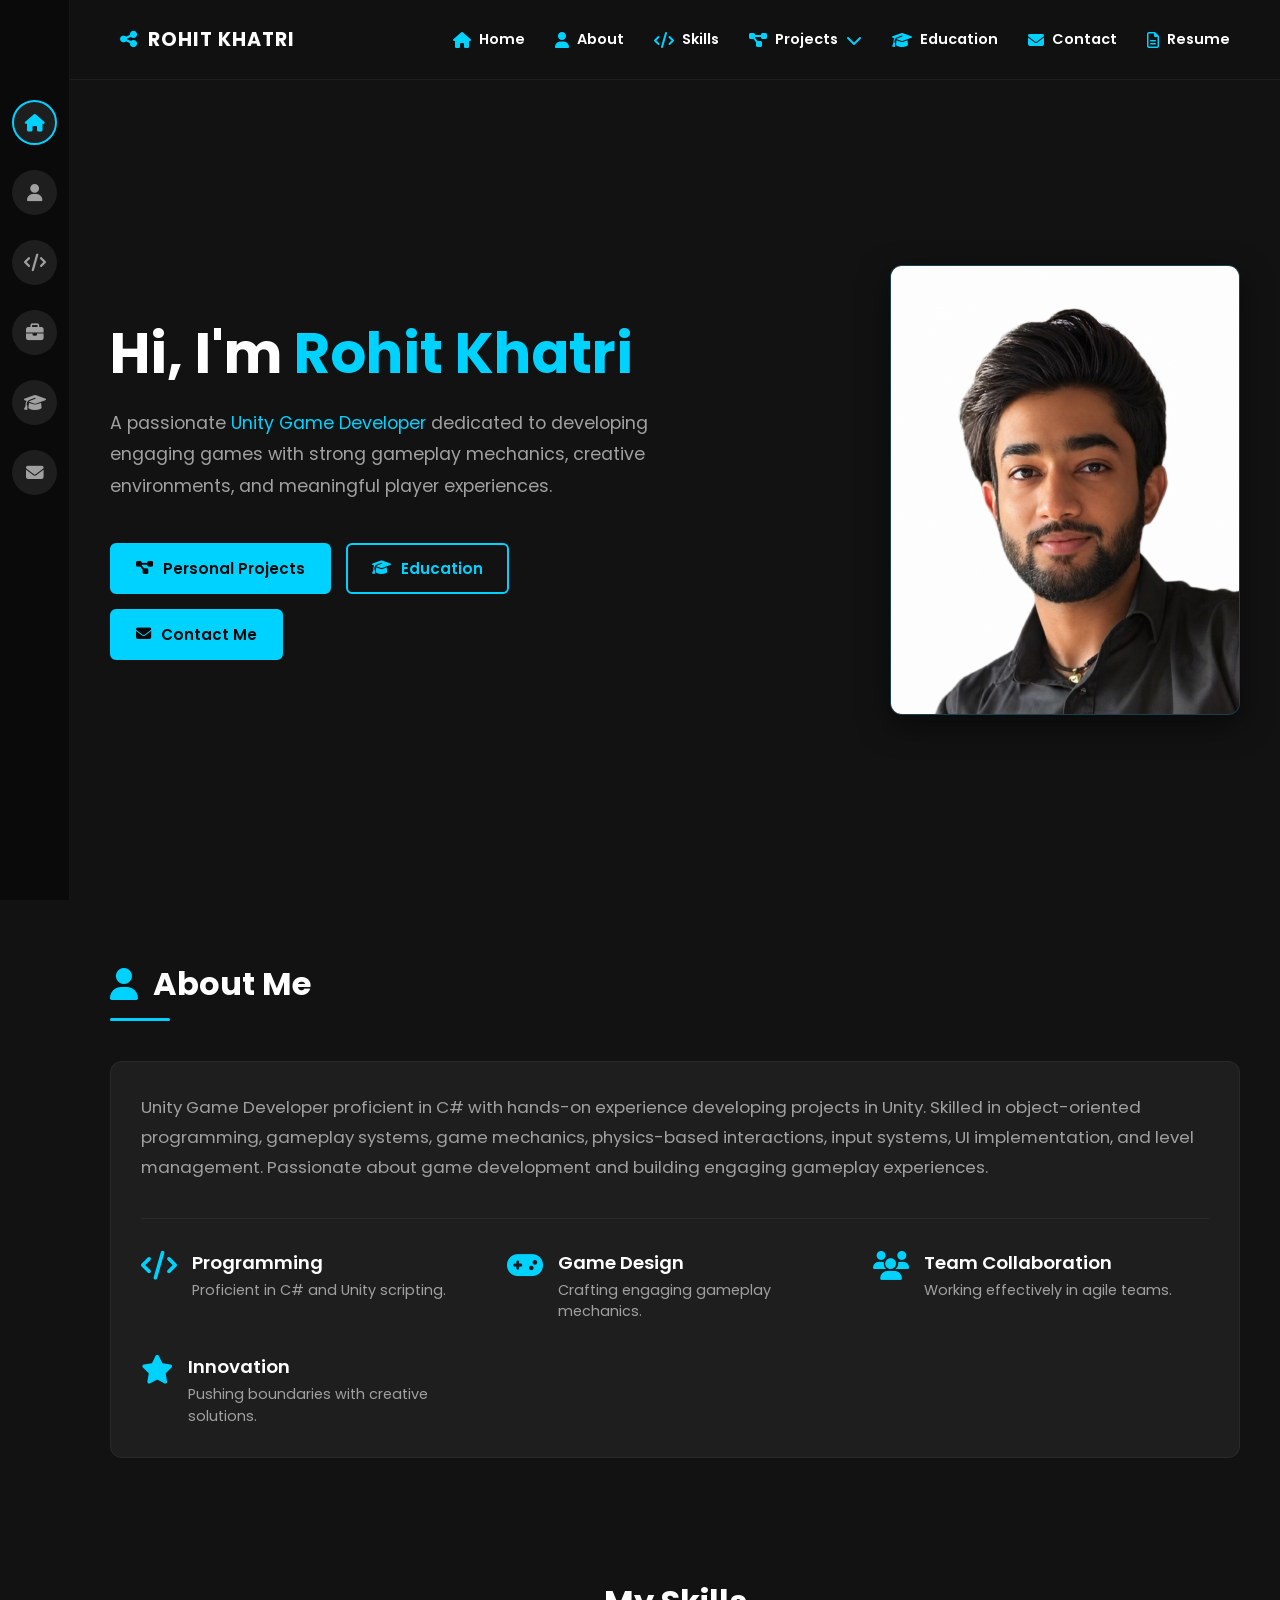
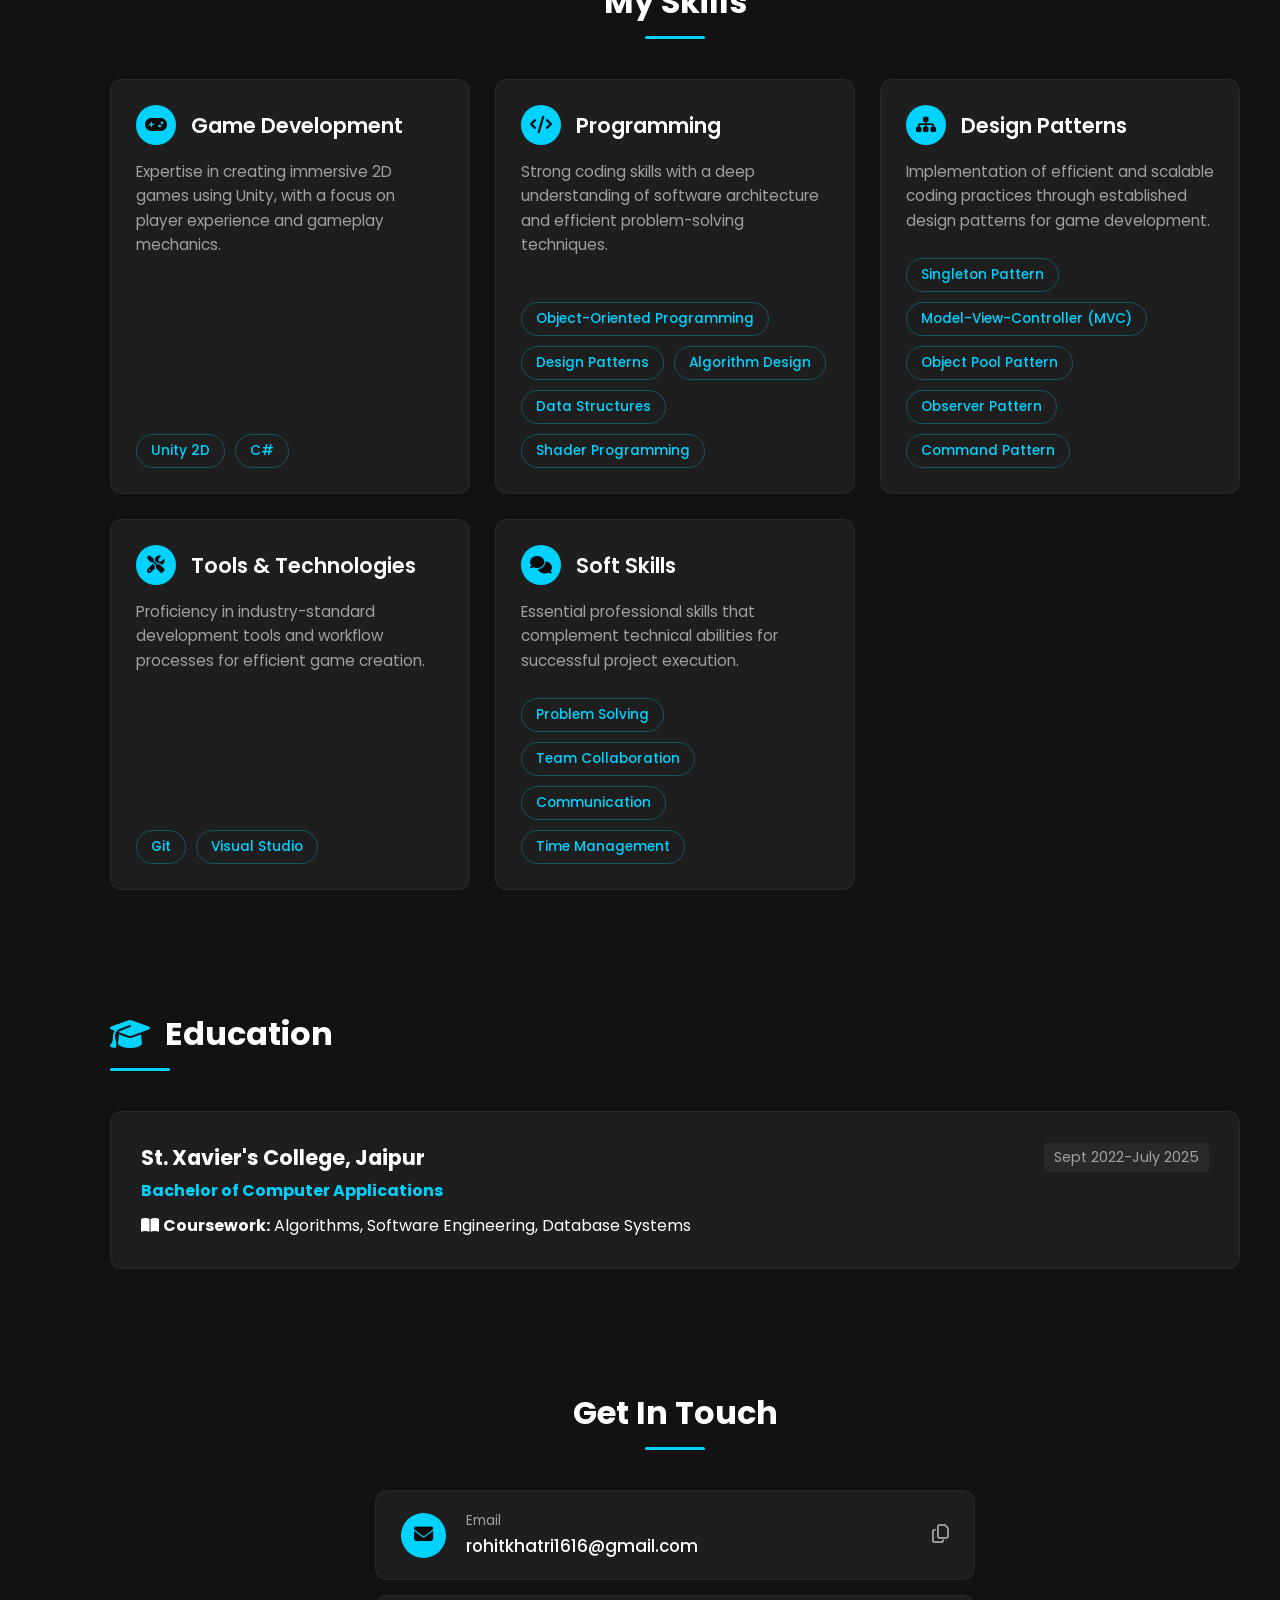
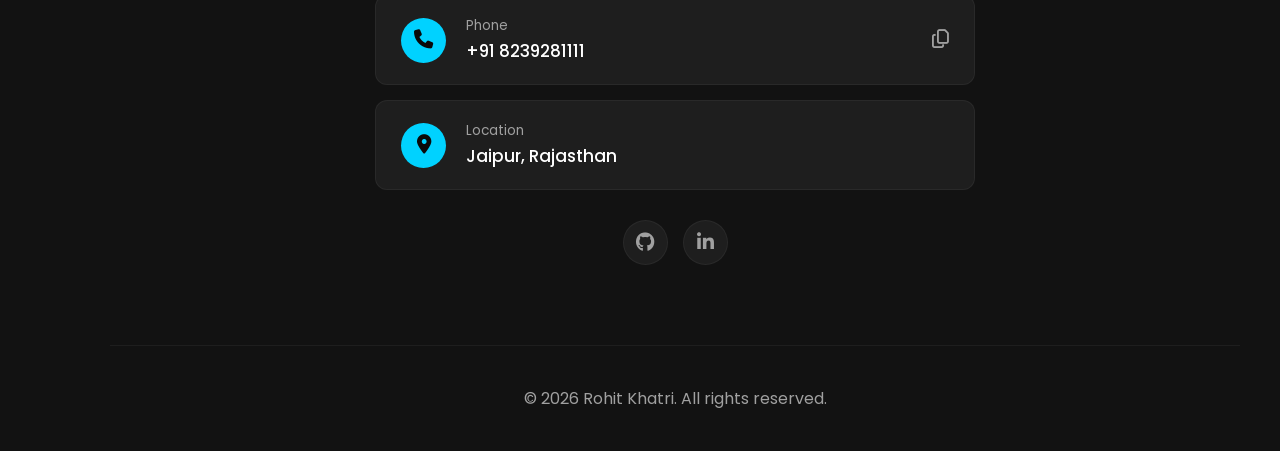
==== index.html @ 92eca4d9 "Initial commit" ====
<!DOCTYPE html>
<html lang="en">
<head>
    <meta charset="UTF-8">
    <meta name="viewport" content="width=device-width, initial-scale=1.0">
    <title>Rohit Khatri - Game Developer</title>
    <!-- Google Fonts -->
    <link href="https://fonts.googleapis.com/css2?family=Poppins:wght@300;400;600;700&display=swap" rel="stylesheet">
    <!-- FontAwesome for Icons -->
    <link rel="stylesheet" href="https://cdnjs.cloudflare.com/ajax/libs/font-awesome/6.4.0/css/all.min.css">
    <link rel="stylesheet" href="style.css">
</head>
<body>

    <!-- Fixed Left Sidebar Navigation -->
    <aside class="sidebar">
        <a href="#home" class="icon-btn active" title="Home"><i class="fa-solid fa-house"></i></a>
        <a href="#about" class="icon-btn" title="About"><i class="fa-solid fa-user"></i></a>
        <a href="#skills" class="icon-btn" title="Skills"><i class="fa-solid fa-code"></i></a>
        <a href="projects.html" class="icon-btn" title="Projects"><i class="fa-solid fa-briefcase"></i></a>
        <a href="#education" class="icon-btn" title="Education"><i class="fa-solid fa-graduation-cap"></i></a>
        <a href="#contact" class="icon-btn" title="Contact"><i class="fa-solid fa-envelope"></i></a>
    </aside>

    <!-- Top Navigation -->
    <header class="top-nav">
        <div class="logo">
            <i class="fa-solid fa-share-nodes"></i> ROHIT KHATRI
        </div>
        <nav>
            <ul>
                <li><a href="#home"><i class="fa-solid fa-house"></i> Home</a></li>
                <li><a href="#about"><i class="fa-solid fa-user"></i> About</a></li>
                <li><a href="#skills"><i class="fa-solid fa-code"></i> Skills</a></li>
                <li><a href="projects.html"><i class="fa-solid fa-diagram-project"></i> Projects <i class="fa-solid fa-chevron-down small-icon"></i></a></li>
                <li><a href="#education"><i class="fa-solid fa-graduation-cap"></i> Education</a></li>
                <li><a href="#contact"><i class="fa-solid fa-envelope"></i> Contact</a></li>
                <li><a href="Rohit_CV.pdf" target="_blank"><i class="fa-regular fa-file-lines"></i> Resume</a></li>
            </ul>
        </nav>
    </header>

    <main class="content-area">
        
        <!-- Hero Section -->
        <section id="home" class="hero-section section-padding">
            <div class="hero-text">
                <h1>Hi, I'm <span class="highlight">Rohit Khatri</span></h1>
                <p>A passionate <span class="highlight">Unity Game Developer</span> dedicated to developing engaging games with strong gameplay mechanics, creative environments, and meaningful player experiences.</p>
                
                <div class="hero-buttons">
                    <a href="projects.html" class="btn"><i class="fa-solid fa-diagram-project"></i> Personal Projects</a>
                    <a href="#education" class="btn btn-outline"><i class="fa-solid fa-graduation-cap"></i> Education</a>
                    <a href="#contact" class="btn"><i class="fa-solid fa-envelope"></i> Contact Me</a>
                </div>
            </div>
            
            <div class="hero-image">
                <img src="profile.png" alt="Rohit Khatri Profile" onerror="this.src='https://via.placeholder.com/400x400/1e1e1e/00d2ff?text=Profile+Image'">
            </div>
        </section>

        <!-- About Section -->
        <section id="about" class="section-padding">
            <div class="section-header">
                <h2><i class="fa-solid fa-user"></i> About Me</h2>
                <div class="divider"></div>
            </div>
            <div class="about-content box-card">
                <p>Unity Game Developer proficient in C# with hands-on experience developing projects in Unity. Skilled in object-oriented programming, gameplay systems, game mechanics, physics-based interactions, input systems, UI implementation, and level management. Passionate about game development and building engaging gameplay experiences.</p>
                
                <!-- HIGHLIGHTS GRID -->
                <div class="about-highlights">
                    <div class="highlight-item">
                        <i class="fa-solid fa-code"></i>
                        <div class="highlight-text">
                            <h4>Programming</h4>
                            <p>Proficient in C# and Unity scripting.</p>
                        </div>
                    </div>
                    <div class="highlight-item">
                        <i class="fa-solid fa-gamepad"></i>
                        <div class="highlight-text">
                            <h4>Game Design</h4>
                            <p>Crafting engaging gameplay mechanics.</p>
                        </div>
                    </div>
                    <div class="highlight-item">
                        <i class="fa-solid fa-users"></i>
                        <div class="highlight-text">
                            <h4>Team Collaboration</h4>
                            <p>Working effectively in agile teams.</p>
                        </div>
                    </div>
                    <div class="highlight-item">
                        <i class="fa-solid fa-star"></i>
                        <div class="highlight-text">
                            <h4>Innovation</h4>
                            <p>Pushing boundaries with creative solutions.</p>
                        </div>
                    </div>
                </div>
            </div>
        </section>

        <!-- Technical Skills Section -->
        <section id="skills" class="section-padding">
            <div class="section-header text-center">
                <h2>My Skills</h2>
                <div class="divider center"></div>
            </div>
            
            <div class="skills-grid-new">
                
                <!-- Card 1: Game Development -->
                <div class="skill-card-new box-card">
                    <div class="skill-head">
                        <div class="skill-icon"><i class="fa-solid fa-gamepad"></i></div>
                        <h3>Game Development</h3>
                    </div>
                    <p class="skill-desc">Expertise in creating immersive 2D games using Unity, with a focus on player experience and gameplay mechanics.</p>
                    <div class="skill-tags">
                        <span class="skill-tag">Unity 2D</span>
                        <span class="skill-tag">C#</span>
                    </div>
                </div>

                <!-- Card 2: Programming -->
                <div class="skill-card-new box-card">
                    <div class="skill-head">
                        <div class="skill-icon"><i class="fa-solid fa-code"></i></div>
                        <h3>Programming</h3>
                    </div>
                    <p class="skill-desc">Strong coding skills with a deep understanding of software architecture and efficient problem-solving techniques.</p>
                    <div class="skill-tags">
                        <span class="skill-tag">Object-Oriented Programming</span>
                        <span class="skill-tag">Design Patterns</span>
                        <span class="skill-tag">Algorithm Design</span>
                        <span class="skill-tag">Data Structures</span>
                        <span class="skill-tag">Shader Programming</span>
                    </div>
                </div>

                <!-- Card 3: Design Patterns -->
                <div class="skill-card-new box-card">
                    <div class="skill-head">
                        <div class="skill-icon"><i class="fa-solid fa-sitemap"></i></div>
                        <h3>Design Patterns</h3>
                    </div>
                    <p class="skill-desc">Implementation of efficient and scalable coding practices through established design patterns for game development.</p>
                    <div class="skill-tags">
                        <span class="skill-tag">Singleton Pattern</span>
                        <span class="skill-tag">Model-View-Controller (MVC)</span>
                        <span class="skill-tag">Object Pool Pattern</span>
                        <span class="skill-tag">Observer Pattern</span>
                        <span class="skill-tag">Command Pattern</span>
                    </div>
                </div>

                <!-- Card 4: Tools & Technologies -->
                <div class="skill-card-new box-card">
                    <div class="skill-head">
                        <div class="skill-icon"><i class="fa-solid fa-screwdriver-wrench"></i></div>
                        <h3>Tools & Technologies</h3>
                    </div>
                    <p class="skill-desc">Proficiency in industry-standard development tools and workflow processes for efficient game creation.</p>
                    <div class="skill-tags">
                        <span class="skill-tag">Git</span>
                        <span class="skill-tag">Visual Studio</span>
                    </div>
                </div>

                <!-- Card 5: Soft Skills -->
                <div class="skill-card-new box-card">
                    <div class="skill-head">
                        <div class="skill-icon"><i class="fa-solid fa-comments"></i></div>
                        <h3>Soft Skills</h3>
                    </div>
                    <p class="skill-desc">Essential professional skills that complement technical abilities for successful project execution.</p>
                    <div class="skill-tags">
                        <span class="skill-tag">Problem Solving</span>
                        <span class="skill-tag">Team Collaboration</span>
                        <span class="skill-tag">Communication</span>
                        <span class="skill-tag">Time Management</span>
                    </div>
                </div>

            </div>
        </section>

        <!-- Education Section -->
        <section id="education" class="section-padding">
            <div class="section-header">
                <h2><i class="fa-solid fa-graduation-cap"></i> Education</h2>
                <div class="divider"></div>
            </div>
            
            <div class="education-card box-card">
                <div class="edu-header">
                    <h3>St. Xavier's College, Jaipur</h3>
                    <span class="edu-date">Sept 2022-July 2025</span>
                </div>
                <h4 class="highlight">Bachelor of Computer Applications</h4>
                <p class="mt-2"><i class="fa-solid fa-book-open"></i> <strong>Coursework:</strong> Algorithms, Software Engineering, Database Systems</p>
            </div>
        </section>

        <!-- Get In Touch (Contact) Section -->
        <section id="contact" class="section-padding">
            <div class="section-header text-center">
                <h2>Get In Touch</h2>
                <div class="divider center"></div>
            </div>
            
            <div class="contact-container">
                
                <!-- Email Row -->
                <div class="contact-row box-card">
                    <div class="contact-left">
                        <div class="contact-icon"><i class="fa-solid fa-envelope"></i></div>
                        <div class="contact-text">
                            <span class="contact-label">Email</span>
                            <span class="contact-value">rohitkhatri1616@gmail.com</span>
                        </div>
                    </div>
                    <i class="fa-regular fa-copy copy-btn" title="Copy to clipboard"></i>
                </div>

                <!-- Phone Row -->
                <div class="contact-row box-card">
                    <div class="contact-left">
                        <div class="contact-icon"><i class="fa-solid fa-phone"></i></div>
                        <div class="contact-text">
                            <span class="contact-label">Phone</span>
                            <span class="contact-value">+91 8239281111</span>
                        </div>
                    </div>
                    <i class="fa-regular fa-copy copy-btn" title="Copy to clipboard"></i>
                </div>

                <!-- Location Row -->
                <div class="contact-row box-card">
                    <div class="contact-left">
                        <div class="contact-icon"><i class="fa-solid fa-location-dot"></i></div>
                        <div class="contact-text">
                            <span class="contact-label">Location</span>
                            <span class="contact-value">Jaipur, Rajasthan</span>
                        </div>
                    </div>
                </div>

            </div>

            <!-- Social Links -->
            <div class="social-footer">
                <a href="https://github.com/Rohitkhatrii" target="_blank" class="social-circle"><i class="fa-brands fa-github"></i></a>
                <a href="https://linkedin.com/in/rohitkhatri-work" target="_blank" class="social-circle"><i class="fa-brands fa-linkedin-in"></i></a>
            </div>
        </section>

        <footer>
            <p>© 2026 Rohit Khatri. All rights reserved.</p>
        </footer>

    </main>

</body>
</html>
---- style.css ----
/* --- Base Theme & Reset --- */
:root {
    --bg-dark: #121212;
    --bg-darker: #0a0a0a;
    --bg-card: #1e1e1e;
    --accent-color: #00d2ff;
    --accent-hover: #00a8cc;
    --text-light: #ffffff;
    --text-muted: #a0a0a0;
    --font-main: 'Poppins', sans-serif;
}

html {
    scroll-behavior: smooth;
    scroll-padding-top: 100px;
}

* {
    margin: 0;
    padding: 0;
    box-sizing: border-box;
}

body {
    background-color: var(--bg-dark);
    color: var(--text-light);
    font-family: var(--font-main);
    display: flex;
    min-height: 100vh;
    overflow-x: hidden;
}

/* --- Layout & Typography Helpers --- */
.mt-2 { margin-top: 10px; }
.mt-4 { margin-top: 20px; }
.highlight { color: var(--accent-color); }
.text-center { text-align: center; }

.box-card {
    background-color: var(--bg-card);
    border-radius: 12px;
    padding: 30px;
    border: 1px solid rgba(255, 255, 255, 0.05);
    transition: transform 0.3s ease, border-color 0.3s ease;
}

.box-card:hover {
    transform: translateY(-5px);
    border-color: rgba(0, 210, 255, 0.3);
}

.section-padding {
    padding: 60px 0;
    width: 100%;
    max-width: 1200px;
}

.section-header {
    margin-bottom: 40px;
}

.section-header h2 {
    font-size: 2rem;
    font-weight: 700;
    display: flex;
    align-items: center;
    gap: 15px;
}

.section-header.text-center h2 {
    justify-content: center;
}

.section-header h2 i {
    color: var(--accent-color);
}

.divider {
    height: 3px;
    width: 60px;
    background-color: var(--accent-color);
    margin-top: 10px;
    border-radius: 2px;
}

.divider.center {
    margin: 10px auto 0 auto;
}

/* --- Left Sidebar Navigation --- */
.sidebar {
    width: 70px;
    background-color: var(--bg-darker);
    height: 100vh;
    position: fixed;
    left: 0;
    top: 0;
    display: flex;
    flex-direction: column;
    align-items: center;
    padding-top: 100px; 
    gap: 25px;
    border-right: 1px solid rgba(255,255,255,0.05);
    z-index: 100;
}

.icon-btn {
    width: 45px;
    height: 45px;
    border-radius: 50%;
    background-color: #1e1e1e;
    color: var(--text-muted);
    display: flex;
    justify-content: center;
    align-items: center;
    text-decoration: none;
    font-size: 1.1rem;
    transition: all 0.3s ease;
}

.icon-btn:hover {
    color: var(--accent-color);
    background-color: #2a2a2a;
}

.icon-btn.active {
    border: 2px solid var(--accent-color);
    color: var(--accent-color);
}

/* --- Top Navigation --- */
.top-nav {
    position: fixed;
    top: 0;
    left: 70px; 
    width: calc(100% - 70px);
    height: 80px;
    display: flex;
    justify-content: space-between;
    align-items: center;
    padding: 0 50px;
    background-color: rgba(18, 18, 18, 0.95);
    backdrop-filter: blur(10px);
    z-index: 99;
    border-bottom: 1px solid rgba(255,255,255,0.05);
}

.logo {
    font-size: 1.2rem;
    font-weight: 700;
    letter-spacing: 1px;
    display: flex;
    align-items: center;
    gap: 10px;
}

.logo i { color: var(--accent-color); }

.top-nav nav ul {
    list-style: none;
    display: flex;
    gap: 30px;
}

.top-nav nav a {
    text-decoration: none;
    color: var(--text-light);
    font-size: 0.9rem;
    font-weight: 600;
    display: flex;
    align-items: center;
    gap: 8px;
    transition: color 0.3s ease;
}

.top-nav nav a i {
    color: var(--accent-color);
    font-size: 1rem;
}

.top-nav nav a:hover {
    color: var(--accent-color);
}

/* --- Main Content Area --- */
.content-area {
    margin-left: 70px;
    margin-top: 80px;
    width: calc(100% - 70px);
    display: flex;
    flex-direction: column;
    align-items: center;
    padding: 0 40px;
}

/* --- Hero Section --- */
.hero-section {
    display: flex;
    align-items: center;
    justify-content: space-between;
    min-height: calc(100vh - 80px);
    gap: 50px;
}

.hero-text {
    flex: 1;
    max-width: 600px;
}

.hero-text h1 {
    font-size: 3.5rem;
    font-weight: 700;
    margin-bottom: 20px;
    line-height: 1.2;
}

.hero-text p {
    font-size: 1.1rem;
    color: var(--text-muted);
    line-height: 1.8;
    margin-bottom: 40px;
}

.hero-buttons {
    display: flex;
    gap: 15px;
    flex-wrap: wrap;
}

.btn {
    background-color: var(--accent-color);
    color: var(--bg-darker);
    text-decoration: none;
    padding: 12px 24px;
    border-radius: 6px;
    font-weight: 600;
    font-size: 0.95rem;
    display: flex;
    align-items: center;
    gap: 10px;
    transition: all 0.3s ease;
    border: 2px solid var(--accent-color);
}

.btn:hover {
    background-color: var(--accent-hover);
    border-color: var(--accent-hover);
    transform: translateY(-2px);
}

.btn-outline {
    background-color: transparent;
    color: var(--accent-color);
}

.btn-outline:hover {
    background-color: rgba(0, 210, 255, 0.1);
    color: var(--accent-color);
}

.hero-image {
    flex: 1;
    display: flex;
    justify-content: flex-end;
}

.hero-image img {
    width: 350px; 
    height: auto;
    object-fit: contain; 
    border-radius: 12px;
    box-shadow: 0 10px 30px rgba(0,0,0,0.5);
    border: 1px solid rgba(0, 210, 255, 0.2);
    background-color: var(--bg-card); 
}

/* --- About Section --- */
.about-content p {
    color: var(--text-muted);
    line-height: 1.8;
    font-size: 1.05rem;
}

.about-highlights {
    display: grid;
    grid-template-columns: repeat(auto-fit, minmax(250px, 1fr));
    gap: 30px;
    margin-top: 35px;
    padding-top: 30px;
    border-top: 1px solid rgba(255,255,255,0.05);
}

.highlight-item {
    display: flex;
    align-items: flex-start;
    gap: 15px;
}

.highlight-item i {
    color: var(--accent-color);
    font-size: 1.8rem;
    margin-top: 2px;
}

.highlight-text {
    display: flex;
    flex-direction: column;
}

.highlight-text h4 {
    color: #fff;
    font-size: 1.15rem;
    font-weight: 600;
    margin-bottom: 4px;
}

.highlight-text p {
    color: var(--text-muted);
    font-size: 0.9rem;
    line-height: 1.5;
    margin: 0;
}

/* --- Skills Section --- */
.skills-grid-new {
    display: grid;
    grid-template-columns: repeat(auto-fit, minmax(320px, 1fr));
    gap: 25px;
}

.skill-card-new {
    display: flex;
    flex-direction: column;
    padding: 25px;
}

.skill-head {
    display: flex;
    align-items: center;
    gap: 15px;
    margin-bottom: 15px;
}

.skill-icon {
    width: 40px;
    height: 40px;
    background-color: var(--accent-color);
    border-radius: 50%;
    display: flex;
    justify-content: center;
    align-items: center;
    color: var(--bg-darker);
    font-size: 1.1rem;
}

.skill-head h3 {
    font-size: 1.3rem;
    color: #fff;
    font-weight: 600;
}

.skill-desc {
    color: var(--text-muted);
    font-size: 0.95rem;
    line-height: 1.6;
    margin-bottom: 25px;
    flex-grow: 1;
}

.skill-tags {
    display: flex;
    flex-wrap: wrap;
    gap: 10px;
}

.skill-tag {
    background-color: transparent;
    border: 1px solid rgba(0, 210, 255, 0.3);
    color: var(--accent-color);
    padding: 6px 14px;
    border-radius: 20px; 
    font-size: 0.85rem;
    font-weight: 500;
    transition: all 0.3s ease;
}

.skill-tag:hover {
    background-color: rgba(0, 210, 255, 0.1);
    border-color: var(--accent-color);
}

/* --- Projects Section --- */
.project-header {
    display: flex;
    justify-content: space-between;
    align-items: center;
    margin-bottom: 15px;
    flex-wrap: wrap;
    gap: 10px;
}

.project-header h3 {
    font-size: 1.5rem;
    color: #fff;
}

.tech-stack {
    background: rgba(0, 210, 255, 0.1);
    color: var(--accent-color);
    padding: 6px 12px;
    border-radius: 4px;
    font-size: 0.85rem;
    font-weight: 600;
}

.project-summary {
    color: #fff;
    margin-bottom: 20px;
    font-size: 1.05rem;
}

.project-details {
    padding-left: 20px;
    color: var(--text-muted);
}

.project-details li {
    margin-bottom: 10px;
    line-height: 1.6;
}

/* NEW: Project Action Buttons Container */
.project-actions {
    display: flex;
    justify-content: center;
    gap: 20px;
    margin-top: 30px;
    padding-top: 20px;
    border-top: 1px solid rgba(255, 255, 255, 0.05);
}

/* --- Education Section --- */
.edu-header {
    display: flex;
    justify-content: space-between;
    align-items: center;
    margin-bottom: 5px;
    flex-wrap: wrap;
}

.edu-header h3 {
    font-size: 1.3rem;
}

.edu-date {
    background: rgba(255,255,255,0.05);
    padding: 4px 10px;
    border-radius: 4px;
    font-size: 0.9rem;
    color: var(--text-muted);
}

/* --- Contact Section --- */
.contact-container {
    max-width: 600px;
    margin: 0 auto;
    display: flex;
    flex-direction: column;
    gap: 15px;
}

.contact-row {
    display: flex;
    justify-content: space-between;
    align-items: center;
    padding: 20px 25px;
    margin-bottom: 0;
}

.contact-left {
    display: flex;
    align-items: center;
    gap: 20px;
}

.contact-icon {
    width: 45px;
    height: 45px;
    background-color: var(--accent-color);
    border-radius: 50%;
    display: flex;
    justify-content: center;
    align-items: center;
    color: var(--bg-darker);
    font-size: 1.2rem;
}

.contact-text {
    display: flex;
    flex-direction: column;
}

.contact-label {
    font-size: 0.85rem;
    color: var(--text-muted);
    margin-bottom: 2px;
}

.contact-value {
    font-size: 1.05rem;
    color: #fff;
    font-weight: 500;
}

.copy-btn {
    color: var(--text-muted);
    font-size: 1.2rem;
    cursor: pointer;
    transition: color 0.3s ease;
}

.copy-btn:hover {
    color: var(--accent-color);
}

.social-footer {
    display: flex;
    justify-content: center;
    gap: 15px;
    margin-top: 30px;
}

.social-circle {
    width: 45px;
    height: 45px;
    background-color: var(--bg-card);
    border-radius: 50%;
    display: flex;
    justify-content: center;
    align-items: center;
    color: var(--text-muted);
    text-decoration: none;
    font-size: 1.2rem;
    border: 1px solid rgba(255,255,255,0.05);
    transition: all 0.3s ease;
}

.social-circle:hover {
    color: var(--bg-darker);
    background-color: var(--accent-color);
    border-color: var(--accent-color);
    transform: translateY(-3px);
}

/* --- Footer --- */
footer {
    width: 100%;
    text-align: center;
    padding: 40px 0;
    color: var(--text-muted);
    border-top: 1px solid rgba(255,255,255,0.05);
    margin-top: 20px;
}

/* --- Responsive Design --- */
@media (max-width: 1024px) {
    .hero-section {
        flex-direction: column-reverse;
        text-align: center;
        justify-content: center;
        padding-top: 40px;
    }
    
    .hero-image {
        justify-content: center;
    }
    
    .hero-buttons {
        justify-content: center;
    }
}

@media (max-width: 768px) {
    .sidebar {
        display: none;
    }
    
    .top-nav {
        left: 0;
        width: 100%;
        padding: 0 20px;
    }
    
    .content-area {
        margin-left: 0;
        width: 100%;
        padding: 0 20px;
    }
    
    .top-nav nav {
        display: none;
    }
    
    .contact-row {
        padding: 15px;
    }
    
    .contact-value {
        font-size: 0.95rem;
    }
    
    .project-actions {
        flex-direction: column;
    }
}
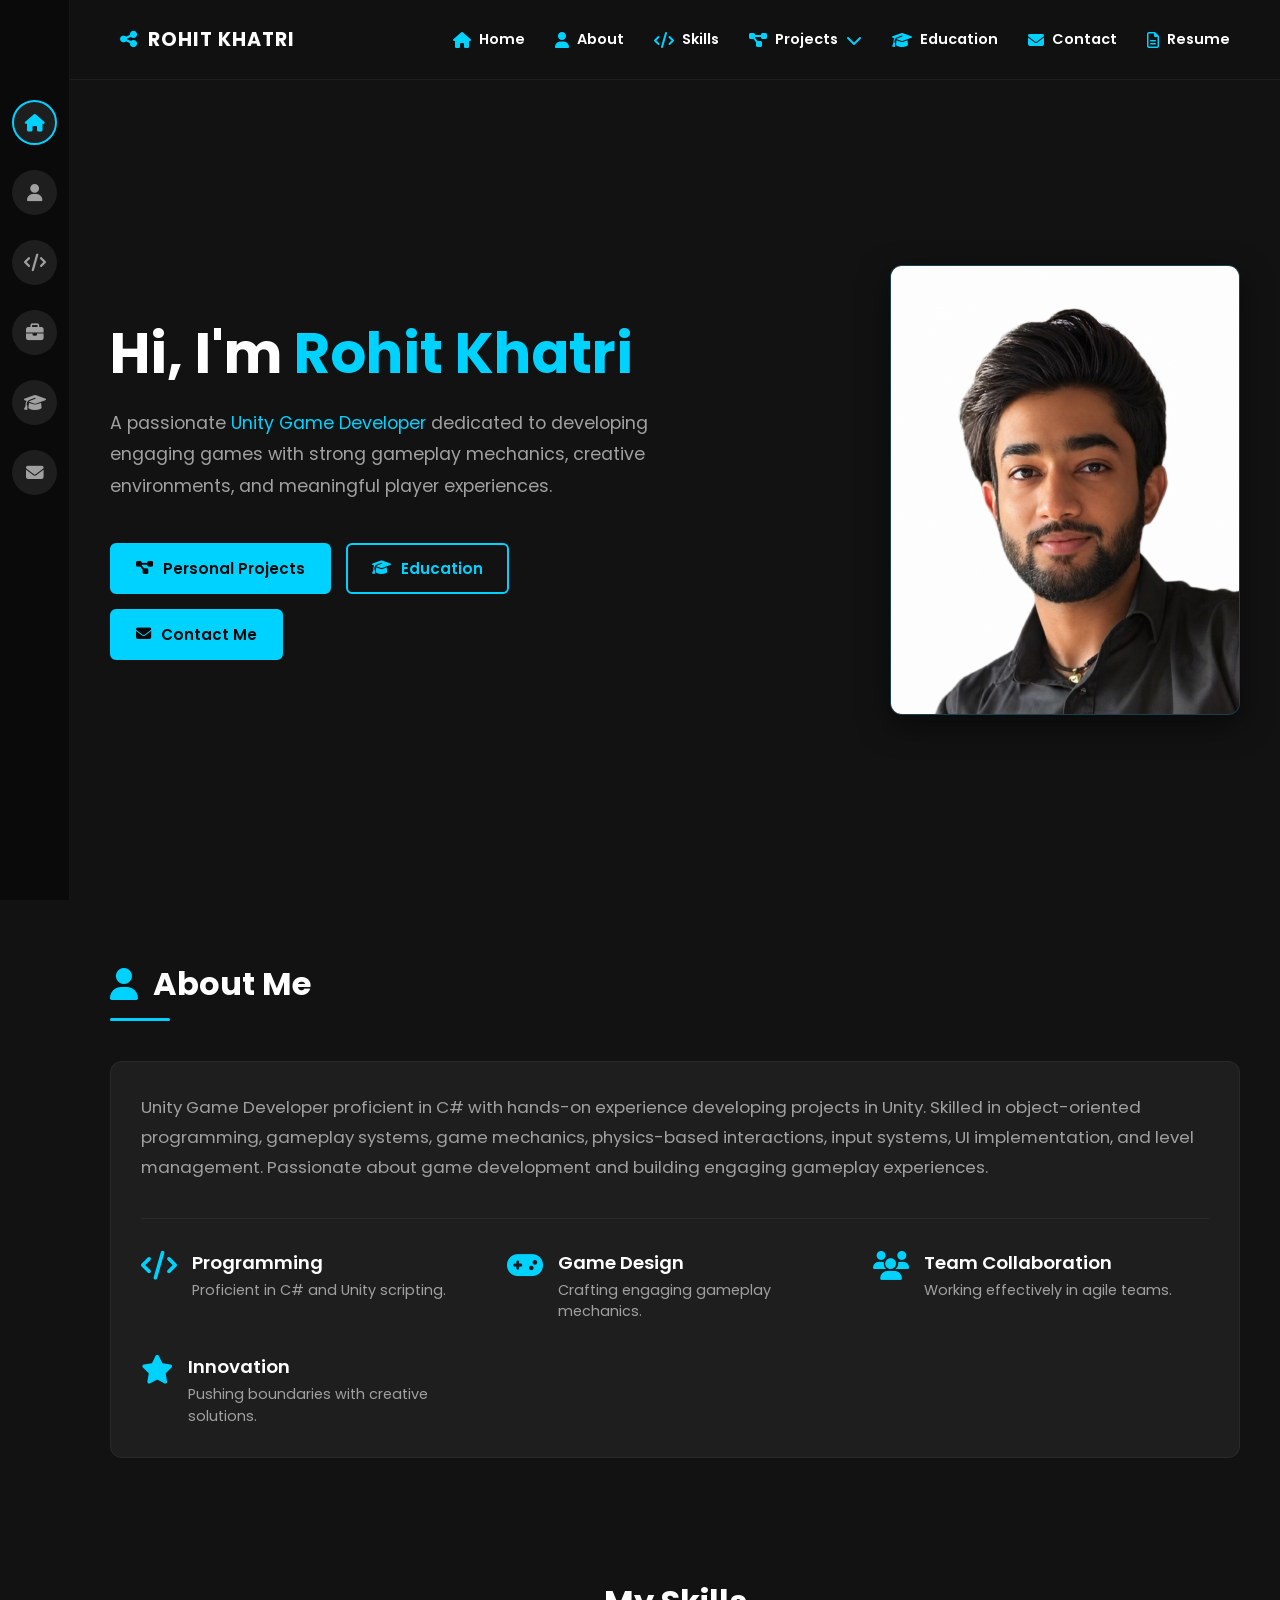
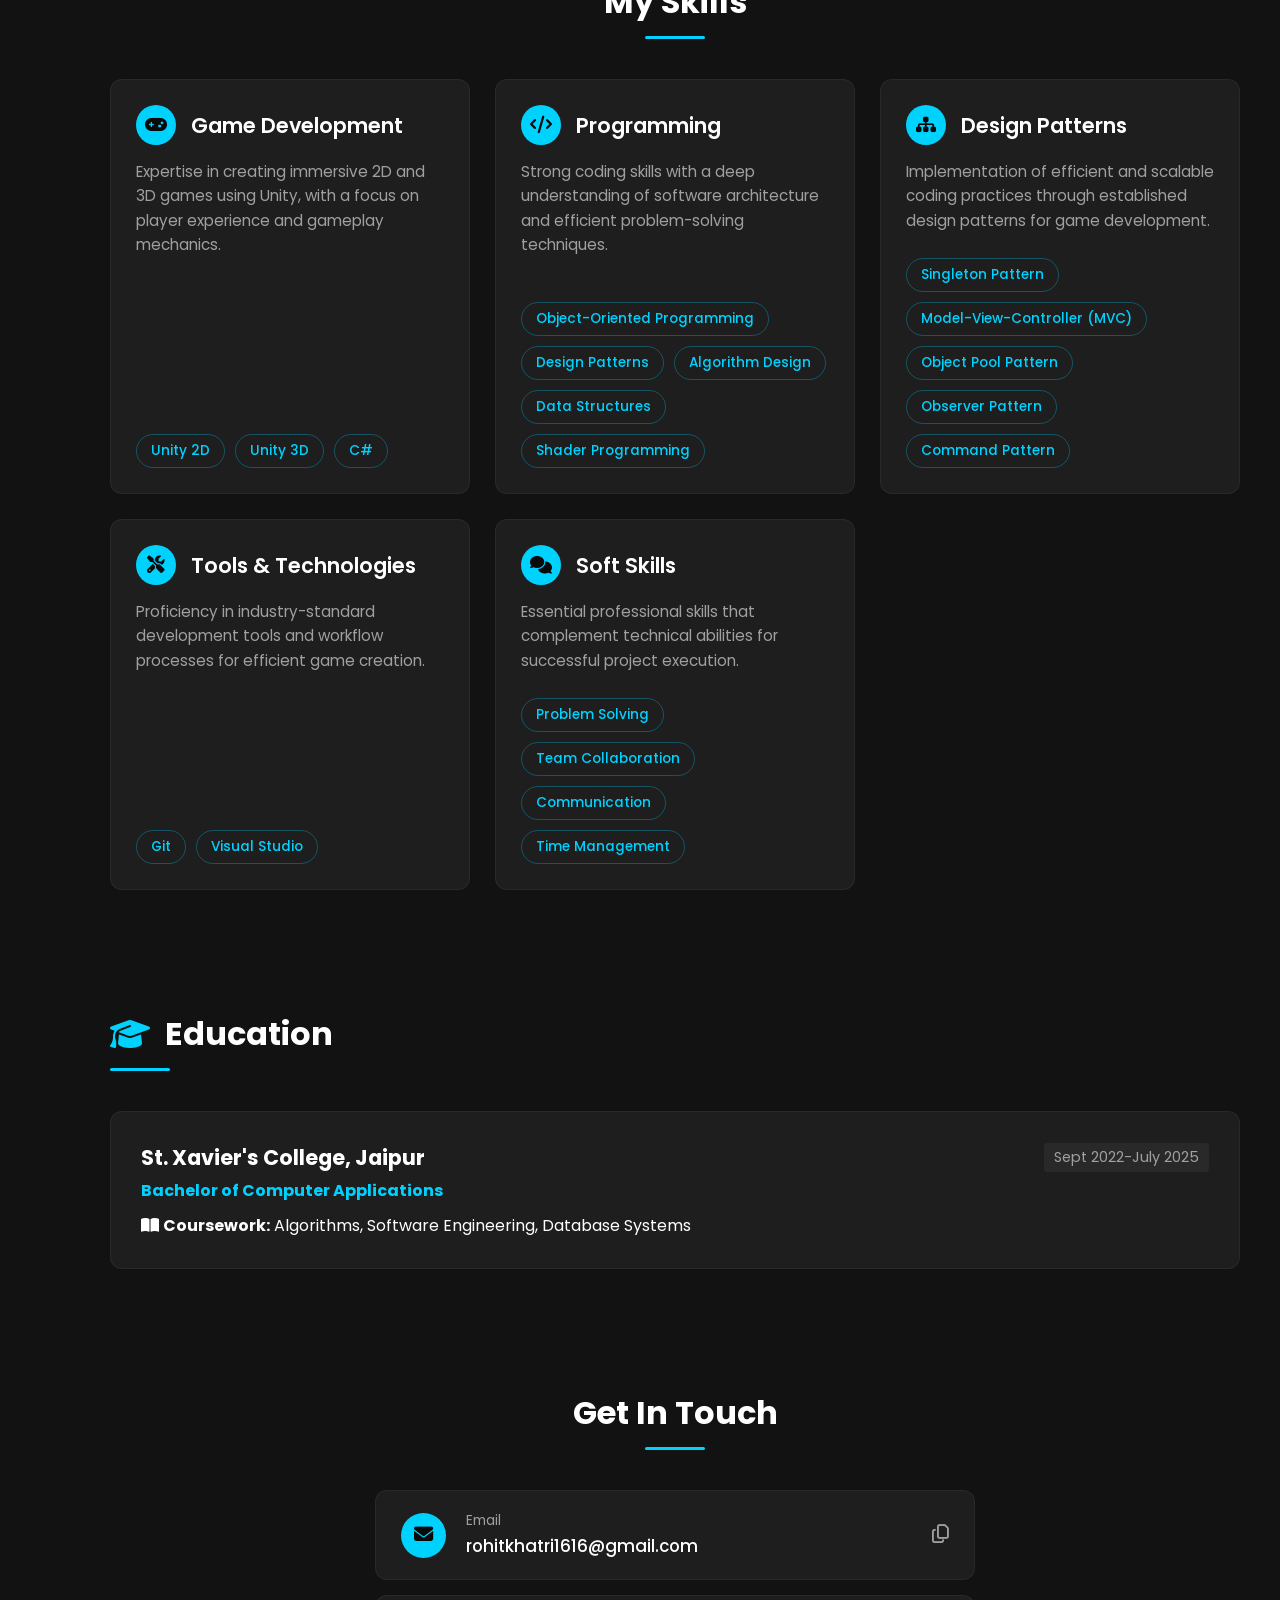
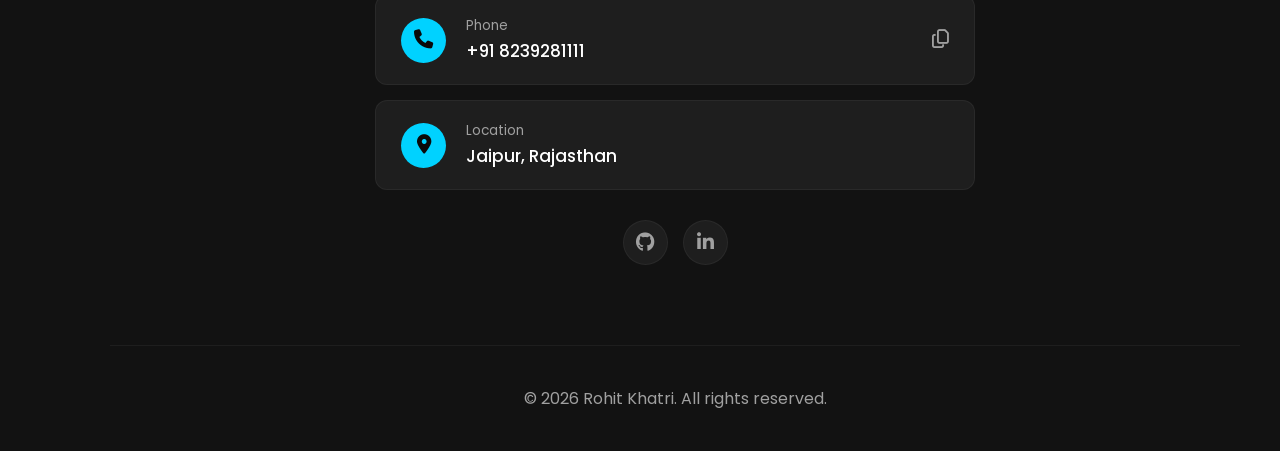
==== commit 7cdacfe6: "Update Details" ====
--- a/index.html
+++ b/index.html
@@ -118,9 +118,10 @@
                         <div class="skill-icon"><i class="fa-solid fa-gamepad"></i></div>
                         <h3>Game Development</h3>
                     </div>
-                    <p class="skill-desc">Expertise in creating immersive 2D games using Unity, with a focus on player experience and gameplay mechanics.</p>
+                    <p class="skill-desc">Expertise in creating immersive 2D and 3D games using Unity, with a focus on player experience and gameplay mechanics.</p>
                     <div class="skill-tags">
                         <span class="skill-tag">Unity 2D</span>
+                        <span class="skill-tag">Unity 3D</span>
                         <span class="skill-tag">C#</span>
                     </div>
                 </div>
